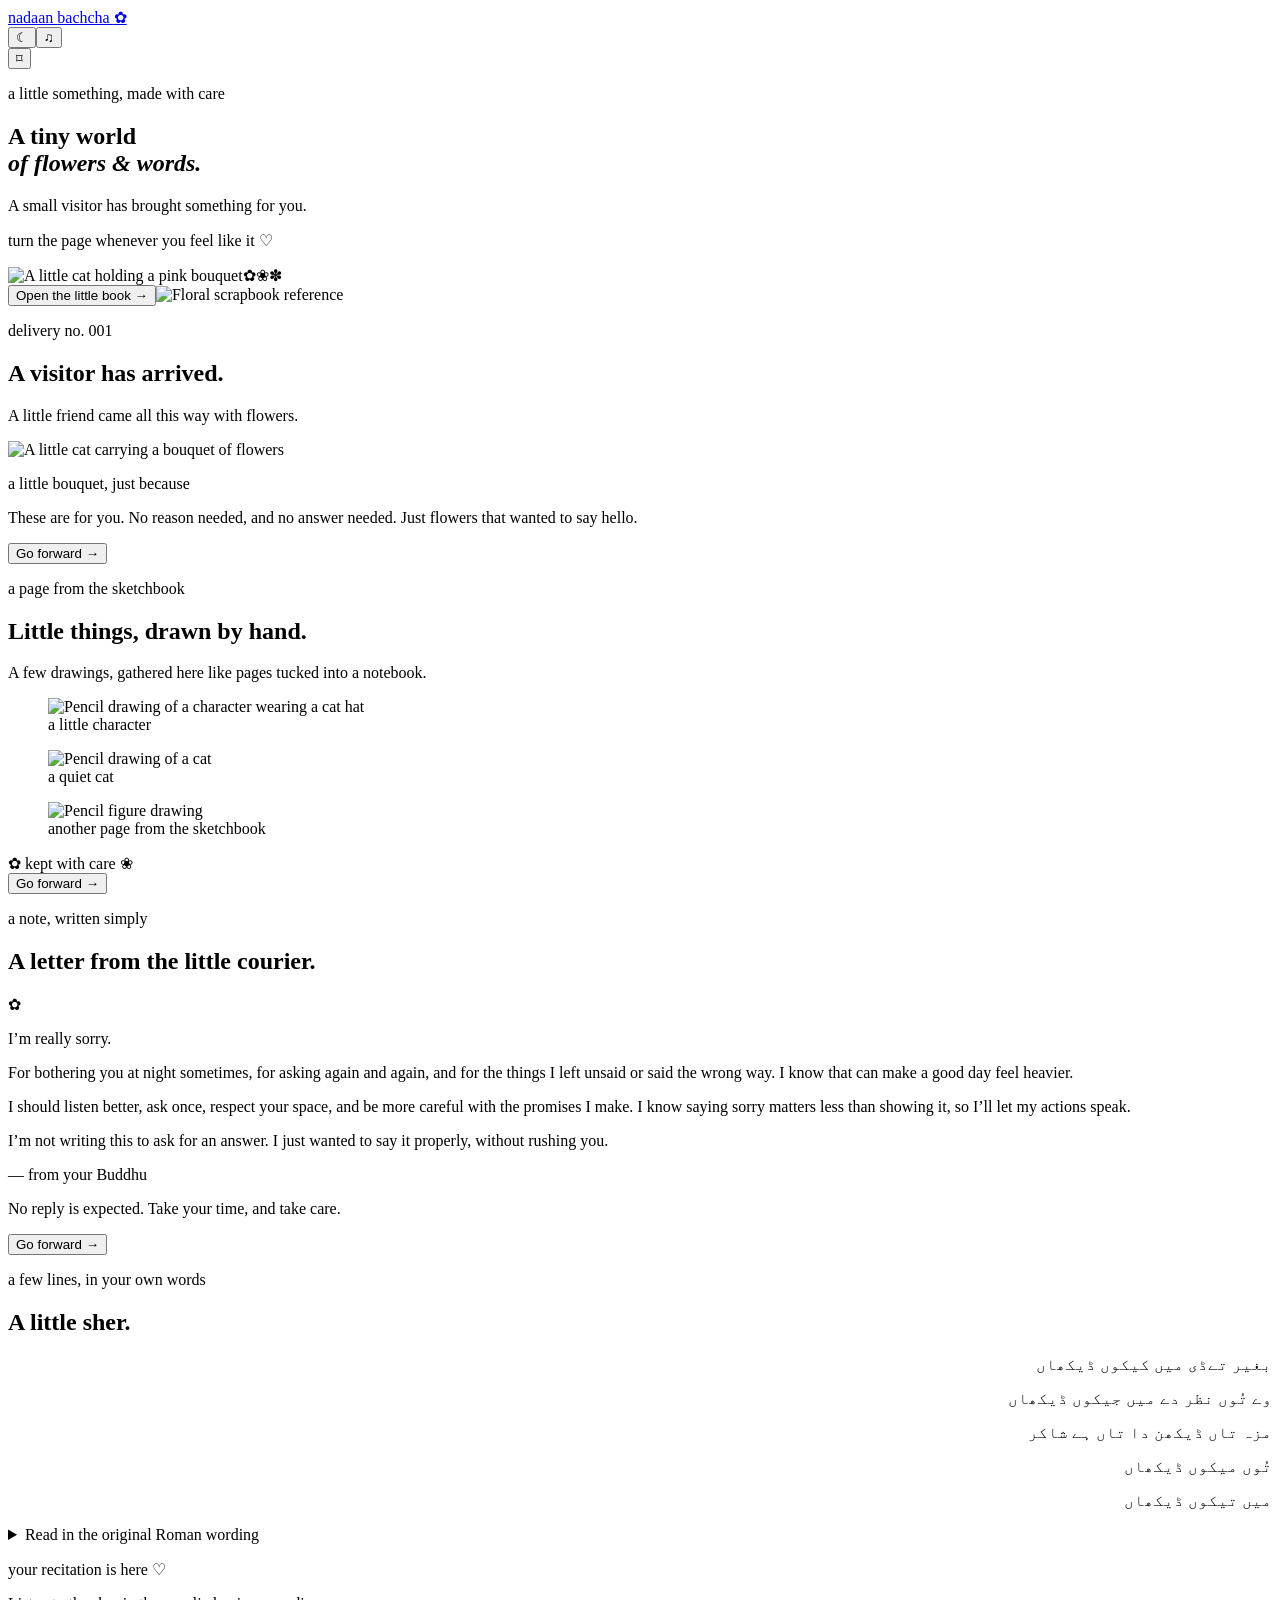
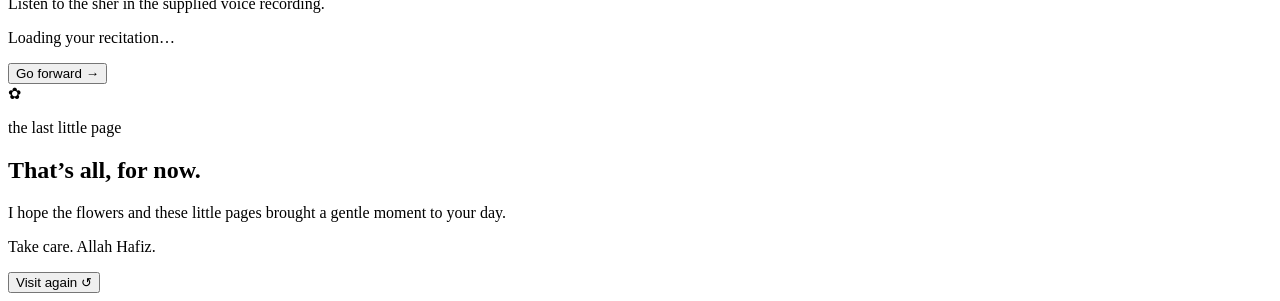
==== templates/site.html @ 9881cecf "Add files via upload" ====
<!doctype html>
<html lang="en"><head><meta charset="utf-8"><meta name="viewport" content="width=device-width,initial-scale=1,viewport-fit=cover"><meta name="theme-color" content="#f8f0e8"><meta name="robots" content="noindex,nofollow"><title>Nadaan Bachcha</title><link rel="preconnect" href="https://fonts.googleapis.com"><link rel="preconnect" href="https://fonts.gstatic.com" crossorigin><link href="https://fonts.googleapis.com/css2?family=Caveat:wght@500;600;700&family=DM+Sans:wght@400;500;600;700&family=Newsreader:opsz,wght@6..72,400;6..72,500;6..72,600;1,6..72,400&display=swap" rel="stylesheet"><link rel="stylesheet" href="/assets/css/style.css"></head>
<body class="site-body"><div class="paper-grain" aria-hidden="true"></div><header class="topbar"><a class="brand" href="#cover">nadaan bachcha <span>✿</span></a><div class="top-actions"><button class="icon-btn" id="themeToggle" aria-label="Switch theme">☾</button><button class="icon-btn" id="musicToggle" aria-label="Toggle background music">♫</button><form action="/logout" method="post"><button class="icon-btn" aria-label="Lock website" title="Lock">⌑</button></form></div></header>
<main>
<section class="scene cover active" id="cover"><div class="cover-copy"><p class="eyebrow">a little something, made with care</p><h1>A tiny world<br><em>of flowers &amp; words.</em></h1><p class="intro">A small visitor has brought something for you.</p><p class="hand">turn the page whenever you feel like it ♡</p></div><div class="cover-art"><img src="/assets/images/bouquet-cat.avif" alt="A little cat holding a pink bouquet" class="hero-bouquet-cat"><span class="orbit-flower f1">✿</span><span class="orbit-flower f2">❀</span><span class="orbit-flower f3">✽</span></div><button class="primary-btn" data-next="delivery">Open the little book <span>→</span></button><img class="floral-corner" src="/assets/images/floral-reference.avif" alt="Floral scrapbook reference"></section>
<section class="scene delivery" id="delivery"><p class="eyebrow">delivery no. 001</p><h2>A visitor has arrived.</h2><p class="scene-lead">A little friend came all this way with flowers.</p><div class="courier-stage"><img src="/assets/images/bouquet-cat.avif" alt="A little cat carrying a bouquet of flowers" class="courier-gif"><div class="speech" id="speech" aria-live="polite"></div></div><div class="delivery-note" id="deliveryNote"><p class="hand">a little bouquet, just because</p><p>These are for you. No reason needed, and no answer needed. Just flowers that wanted to say hello.</p><button class="primary-btn" data-next="sketchbook">Go forward <span>→</span></button></div></section>
<section class="scene sketchbook" id="sketchbook"><div class="section-intro"><p class="eyebrow">a page from the sketchbook</p><h2>Little things, drawn by hand.</h2><p class="scene-lead">A few drawings, gathered here like pages tucked into a notebook.</p></div><div class="scrapbook-grid"><figure class="sketch sketch-one"><span class="tape"></span><img src="/assets/images/cat-reference.gif" alt="Pencil drawing of a character wearing a cat hat"><figcaption>a little character</figcaption></figure><figure class="sketch sketch-two"><span class="tape"></span><img src="/assets/images/drawing-cat.avif" alt="Pencil drawing of a cat"><figcaption>a quiet cat</figcaption></figure><figure class="sketch sketch-three"><span class="tape"></span><img src="/assets/images/drawing-figure.avif" alt="Pencil figure drawing"><figcaption>another page from the sketchbook</figcaption></figure></div><div class="pressed-flower">✿ <span>kept with care</span> ❀</div><button class="primary-btn" data-next="letter">Go forward <span>→</span></button></section>
<section class="scene letter-scene" id="letter"><p class="eyebrow">a note, written simply</p><h2>A letter from the little courier.</h2><article class="letter-paper"><div class="letter-stamp">✿</div><p class="letter-greeting">I’m really sorry.</p><p>For bothering you at night sometimes, for asking again and again, and for the things I left unsaid or said the wrong way. I know that can make a good day feel heavier.</p><p>I should listen better, ask once, respect your space, and be more careful with the promises I make. I know saying sorry matters less than showing it, so I’ll let my actions speak.</p><p>I’m not writing this to ask for an answer. I just wanted to say it properly, without rushing you.</p><p class="letter-sign">— from your Buddhu</p></article><p class="small-note">No reply is expected. Take your time, and take care.</p><button class="primary-btn" data-next="sher">Go forward <span>→</span></button></section>
<section class="scene sher-scene" id="sher"><p class="eyebrow">a few lines, in your own words</p><h2>A little sher.</h2><div class="sher-card" lang="ur" dir="rtl"><p>بغیر تےڈی میں کیکوں ڈیکھاں</p><p>وے تُوں نظر دے میں جیکوں ڈیکھاں</p><p>مزہ تاں ڈیکھن دا تاں ہے شاکر</p><p>تُوں میکوں ڈیکھاں</p><p>میں تیکوں ڈیکھاں</p></div><details class="roman-lines"><summary>Read in the original Roman wording</summary><div dir="ltr"><p>bagair tedee mein kekoo dekhaan</p><p>wy tu nzr de mein jeeko dekhaan</p><p>maza ta dekhaan da taa hy shakir</p><p>tu meikoo dewkhaan</p><p>mein teeeko dewkhaan</p></div></details><div class="voice-slot"><p class="hand">your recitation is here ♡</p><p>Listen to the sher in the supplied voice recording.</p><audio id="sherVoice" controls preload="none" hidden></audio><p class="small-note" id="voiceStatus">Loading your recitation…</p></div><button class="primary-btn" data-next="ending">Go forward <span>→</span></button></section>
<section class="scene ending-scene" id="ending"><div class="ending-flower">✿</div><p class="eyebrow">the last little page</p><h2>That’s all, for now.</h2><p class="ending-message">I hope the flowers and these little pages brought a gentle moment to your day.</p><p class="hand">Take care. Allah Hafiz.</p><button class="text-btn" id="restart">Visit again ↺</button></section>
</main><audio id="backgroundMusic" src="/assets/audio/background-music.m4a" preload="auto" loop></audio><script src="/assets/js/sher-timing.js"></script><script src="/assets/js/main.js"></script></body></html>
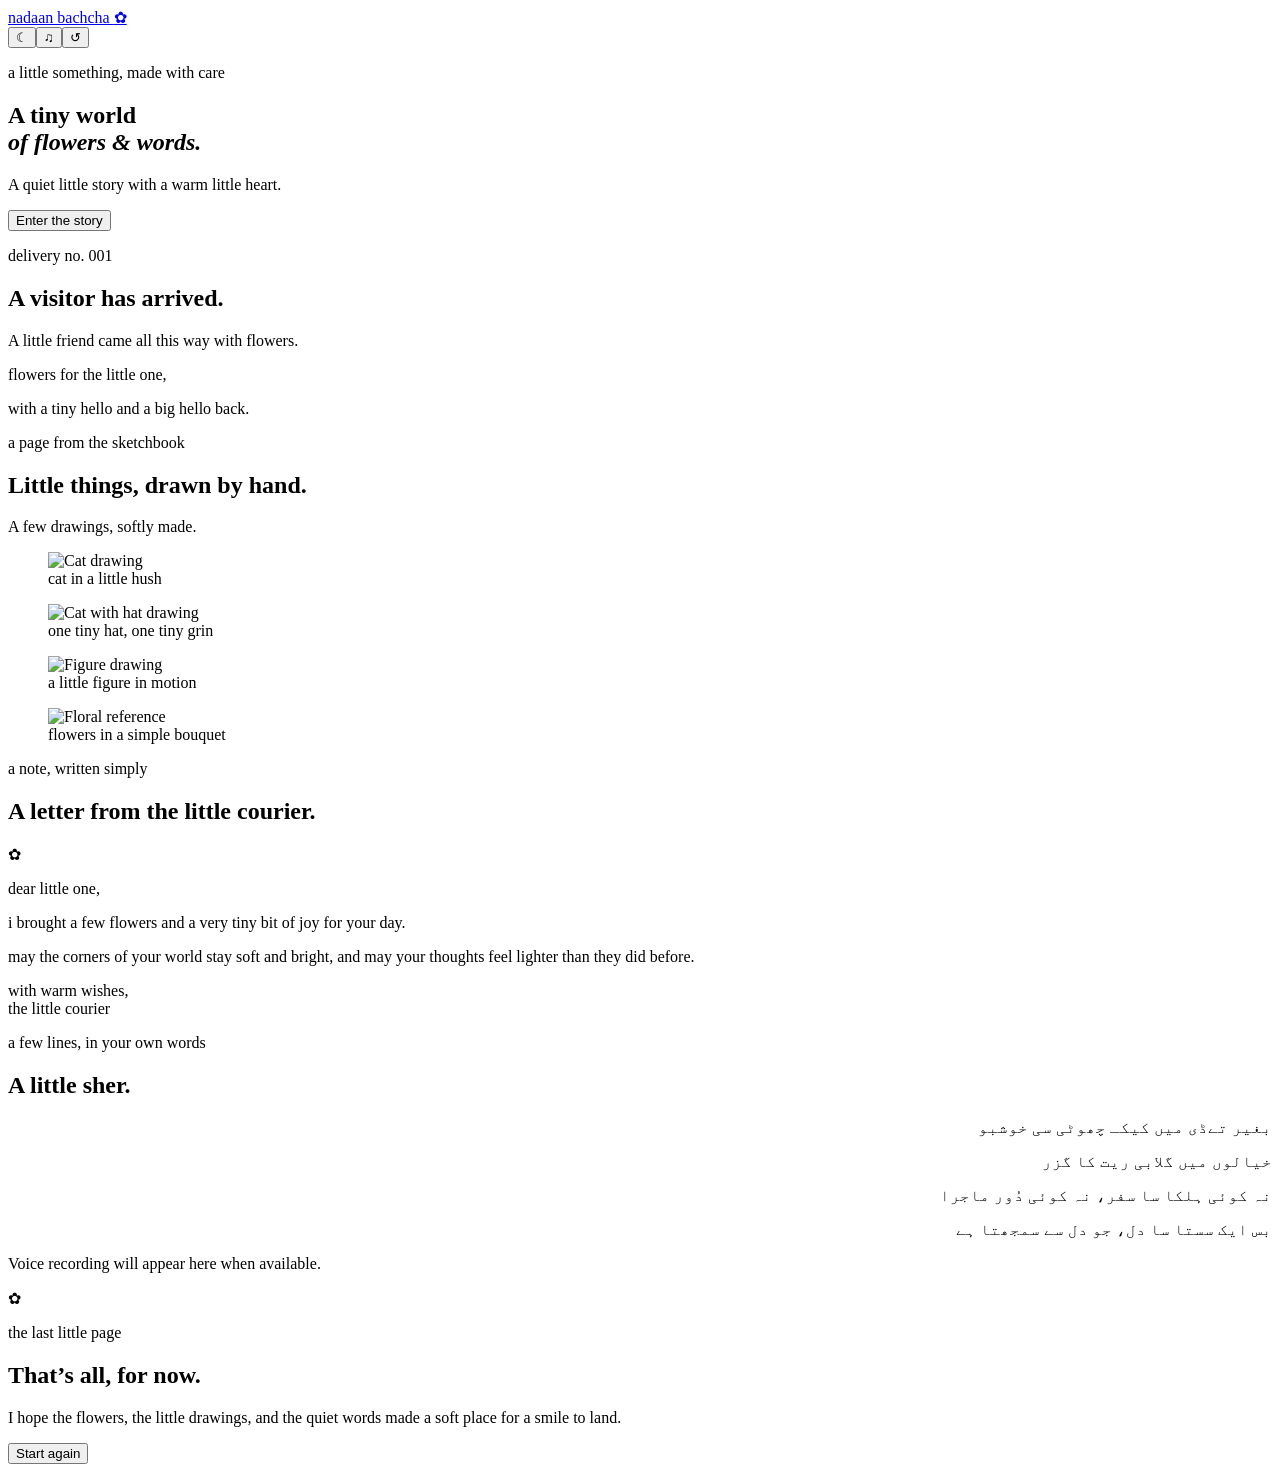
==== commit 5e960f10: "Prepare static GitHub Pages version and update docs for deployment." ====
--- a/templates/site.html
+++ b/templates/site.html
@@ -1,11 +1,2 @@
 <!doctype html>
-<html lang="en"><head><meta charset="utf-8"><meta name="viewport" content="width=device-width,initial-scale=1,viewport-fit=cover"><meta name="theme-color" content="#f8f0e8"><meta name="robots" content="noindex,nofollow"><title>Nadaan Bachcha</title><link rel="preconnect" href="https://fonts.googleapis.com"><link rel="preconnect" href="https://fonts.gstatic.com" crossorigin><link href="https://fonts.googleapis.com/css2?family=Caveat:wght@500;600;700&family=DM+Sans:wght@400;500;600;700&family=Newsreader:opsz,wght@6..72,400;6..72,500;6..72,600;1,6..72,400&display=swap" rel="stylesheet"><link rel="stylesheet" href="/assets/css/style.css"></head>
-<body class="site-body"><div class="paper-grain" aria-hidden="true"></div><header class="topbar"><a class="brand" href="#cover">nadaan bachcha <span>✿</span></a><div class="top-actions"><button class="icon-btn" id="themeToggle" aria-label="Switch theme">☾</button><button class="icon-btn" id="musicToggle" aria-label="Toggle background music">♫</button><form action="/logout" method="post"><button class="icon-btn" aria-label="Lock website" title="Lock">⌑</button></form></div></header>
-<main>
-<section class="scene cover active" id="cover"><div class="cover-copy"><p class="eyebrow">a little something, made with care</p><h1>A tiny world<br><em>of flowers &amp; words.</em></h1><p class="intro">A small visitor has brought something for you.</p><p class="hand">turn the page whenever you feel like it ♡</p></div><div class="cover-art"><img src="/assets/images/bouquet-cat.avif" alt="A little cat holding a pink bouquet" class="hero-bouquet-cat"><span class="orbit-flower f1">✿</span><span class="orbit-flower f2">❀</span><span class="orbit-flower f3">✽</span></div><button class="primary-btn" data-next="delivery">Open the little book <span>→</span></button><img class="floral-corner" src="/assets/images/floral-reference.avif" alt="Floral scrapbook reference"></section>
-<section class="scene delivery" id="delivery"><p class="eyebrow">delivery no. 001</p><h2>A visitor has arrived.</h2><p class="scene-lead">A little friend came all this way with flowers.</p><div class="courier-stage"><img src="/assets/images/bouquet-cat.avif" alt="A little cat carrying a bouquet of flowers" class="courier-gif"><div class="speech" id="speech" aria-live="polite"></div></div><div class="delivery-note" id="deliveryNote"><p class="hand">a little bouquet, just because</p><p>These are for you. No reason needed, and no answer needed. Just flowers that wanted to say hello.</p><button class="primary-btn" data-next="sketchbook">Go forward <span>→</span></button></div></section>
-<section class="scene sketchbook" id="sketchbook"><div class="section-intro"><p class="eyebrow">a page from the sketchbook</p><h2>Little things, drawn by hand.</h2><p class="scene-lead">A few drawings, gathered here like pages tucked into a notebook.</p></div><div class="scrapbook-grid"><figure class="sketch sketch-one"><span class="tape"></span><img src="/assets/images/cat-reference.gif" alt="Pencil drawing of a character wearing a cat hat"><figcaption>a little character</figcaption></figure><figure class="sketch sketch-two"><span class="tape"></span><img src="/assets/images/drawing-cat.avif" alt="Pencil drawing of a cat"><figcaption>a quiet cat</figcaption></figure><figure class="sketch sketch-three"><span class="tape"></span><img src="/assets/images/drawing-figure.avif" alt="Pencil figure drawing"><figcaption>another page from the sketchbook</figcaption></figure></div><div class="pressed-flower">✿ <span>kept with care</span> ❀</div><button class="primary-btn" data-next="letter">Go forward <span>→</span></button></section>
-<section class="scene letter-scene" id="letter"><p class="eyebrow">a note, written simply</p><h2>A letter from the little courier.</h2><article class="letter-paper"><div class="letter-stamp">✿</div><p class="letter-greeting">I’m really sorry.</p><p>For bothering you at night sometimes, for asking again and again, and for the things I left unsaid or said the wrong way. I know that can make a good day feel heavier.</p><p>I should listen better, ask once, respect your space, and be more careful with the promises I make. I know saying sorry matters less than showing it, so I’ll let my actions speak.</p><p>I’m not writing this to ask for an answer. I just wanted to say it properly, without rushing you.</p><p class="letter-sign">— from your Buddhu</p></article><p class="small-note">No reply is expected. Take your time, and take care.</p><button class="primary-btn" data-next="sher">Go forward <span>→</span></button></section>
-<section class="scene sher-scene" id="sher"><p class="eyebrow">a few lines, in your own words</p><h2>A little sher.</h2><div class="sher-card" lang="ur" dir="rtl"><p>بغیر تےڈی میں کیکوں ڈیکھاں</p><p>وے تُوں نظر دے میں جیکوں ڈیکھاں</p><p>مزہ تاں ڈیکھن دا تاں ہے شاکر</p><p>تُوں میکوں ڈیکھاں</p><p>میں تیکوں ڈیکھاں</p></div><details class="roman-lines"><summary>Read in the original Roman wording</summary><div dir="ltr"><p>bagair tedee mein kekoo dekhaan</p><p>wy tu nzr de mein jeeko dekhaan</p><p>maza ta dekhaan da taa hy shakir</p><p>tu meikoo dewkhaan</p><p>mein teeeko dewkhaan</p></div></details><div class="voice-slot"><p class="hand">your recitation is here ♡</p><p>Listen to the sher in the supplied voice recording.</p><audio id="sherVoice" controls preload="none" hidden></audio><p class="small-note" id="voiceStatus">Loading your recitation…</p></div><button class="primary-btn" data-next="ending">Go forward <span>→</span></button></section>
-<section class="scene ending-scene" id="ending"><div class="ending-flower">✿</div><p class="eyebrow">the last little page</p><h2>That’s all, for now.</h2><p class="ending-message">I hope the flowers and these little pages brought a gentle moment to your day.</p><p class="hand">Take care. Allah Hafiz.</p><button class="text-btn" id="restart">Visit again ↺</button></section>
-</main><audio id="backgroundMusic" src="/assets/audio/background-music.m4a" preload="auto" loop></audio><script src="/assets/js/sher-timing.js"></script><script src="/assets/js/main.js"></script></body></html>
+<html lang="en"><head><meta charset="utf-8"><meta name="viewport" content="width=device-width,initial-scale=1,viewport-fit=cover"><meta name="theme-color" content="#f8f0e8"><meta name="robots" content="index,follow"><title>Nadaan Bachcha</title><style>/* preserved site styles inlined for the static build */</style></head><body class="site-body"><div class="paper-grain" aria-hidden="true"></div><header class="topbar"><a class="brand" href="#cover">nadaan bachcha <span>✿</span></a><div class="top-actions"><button class="ghost-btn" id="themeToggle" type="button" aria-label="Toggle theme">☾</button><button class="ghost-btn" id="musicToggle" type="button" aria-label="Toggle music">♫</button><button class="ghost-btn" id="restart" type="button" aria-label="Restart story">↺</button></div></header><main><section class="scene cover active" id="cover"><div class="cover-copy"><p class="eyebrow">a little something, made with care</p><h1>A tiny world<br><em>of flowers &amp; words.</em></h1><p class="scene-lead">A quiet little story with a warm little heart.</p><div class="cta-row"><button class="primary" data-next="delivery" type="button">Enter the story</button></div></div></section><section class="scene delivery" id="delivery"><p class="eyebrow">delivery no. 001</p><h2>A visitor has arrived.</h2><p class="scene-lead">A little friend came all this way with flowers.</p><div class="delivery-layout"><div class="courier-figure"><div class="courier-gif" aria-label="A cat courier arriving with flowers"></div><div class="speech-bubble" id="speech"></div></div><div class="delivery-note" id="deliveryNote"><p>flowers for the little one,</p><p>with a tiny hello and a big hello back.</p></div></div></section><section class="scene sketchbook" id="sketchbook"><div class="section-intro"><p class="eyebrow">a page from the sketchbook</p><h2>Little things, drawn by hand.</h2><p class="scene-lead">A few drawings, softly made.</p></div><div class="gallery-grid"><figure class="art-card"><img src="./static/images/drawing-cat.avif" alt="Cat drawing"><figcaption>cat in a little hush</figcaption></figure><figure class="art-card"><img src="./static/images/drawing-cat-hat.avif" alt="Cat with hat drawing"><figcaption>one tiny hat, one tiny grin</figcaption></figure><figure class="art-card"><img src="./static/images/drawing-figure.avif" alt="Figure drawing"><figcaption>a little figure in motion</figcaption></figure><figure class="art-card tall"><img src="./static/images/floral-reference.avif" alt="Floral reference"><figcaption>flowers in a simple bouquet</figcaption></figure></div></section><section class="scene letter-scene" id="letter"><p class="eyebrow">a note, written simply</p><h2>A letter from the little courier.</h2><article class="letter-paper"><div class="letter-stamp">✿</div><p>dear little one,</p><p>i brought a few flowers and a very tiny bit of joy for your day.</p><p>may the corners of your world stay soft and bright, and may your thoughts feel lighter than they did before.</p><p>with warm wishes,<br>the little courier</p></article></section><section class="scene sher-scene" id="sher"><p class="eyebrow">a few lines, in your own words</p><h2>A little sher.</h2><div class="sher-card" lang="ur" dir="rtl"><p>بغیر تےڈی میں کیکـ چھوٹی سی خوشبو</p><p>خیالوں میں گلابی ریت کا گزر</p><p>نہ کوئی ہلکا سا سفر، نہ کوئی دُور ماجرا</p><p>بس ایک سستا سا دل، جو دل سے سمجھتا ہے</p></div><audio id="sherVoice" preload="auto" hidden></audio><p class="voice-status" id="voiceStatus">Voice recording will appear here when available.</p></section><section class="scene ending-scene" id="ending"><div class="ending-flower">✿</div><p class="eyebrow">the last little page</p><h2>That’s all, for now.</h2><p class="ending-message">I hope the flowers, the little drawings, and the quiet words made a soft place for a smile to land.</p><div class="ending-actions"><button class="primary" data-next="cover" type="button">Start again</button></div></section></main><audio id="backgroundMusic" src="./static/audio/background-music.m4a" preload="auto" loop></audio><script src="./static/js/sher-timing.js"></script><script src="./static/js/main.js"></script></body></html>
